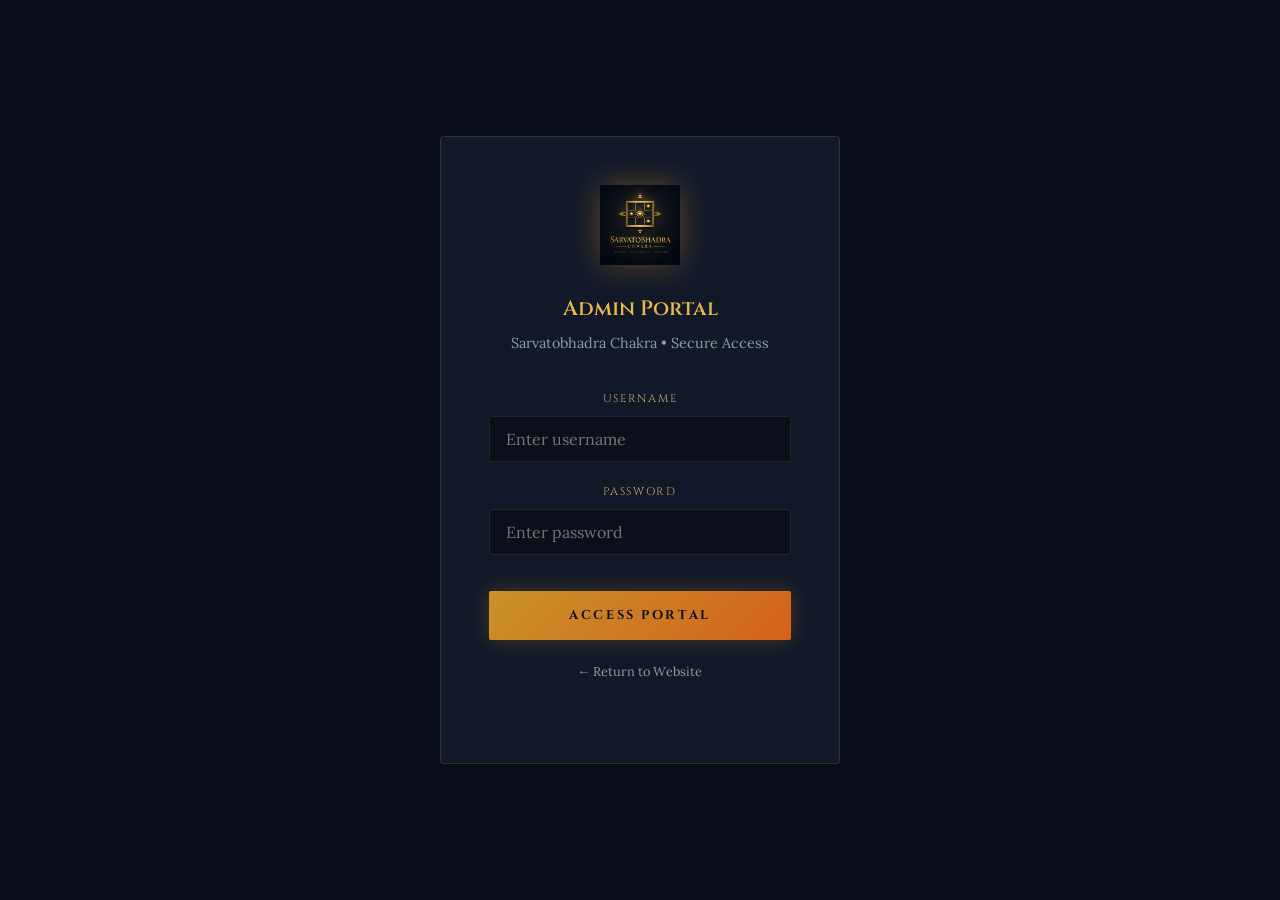
==== admin.html @ f5fa14a6 "Remove admin from nav, separate admin.html, Guruji photo ready" ====
<!DOCTYPE html>
<html lang="en">
<head>
  <meta charset="UTF-8">
  <meta name="viewport" content="width=device-width, initial-scale=1.0">
  <title>Admin | Sarvatobhadra Chakra</title>
  <meta name="robots" content="noindex, nofollow">
  <link rel="stylesheet" href="css/style.css">
  <link rel="icon" type="image/png" href="images/SBC_Logo.png">
</head>
<body>

<!-- Login Screen -->
<div id="login-screen" class="active">
  <div class="login-box">
    <img src="images/SBC_Logo.png" alt="SBC Logo">
    <h2>Admin Portal</h2>
    <p>Sarvatobhadra Chakra • Secure Access</p>
    <div class="form-group">
      <label>Username</label>
      <input type="text" id="admin-user" placeholder="Enter username" autocomplete="off">
    </div>
    <div class="form-group">
      <label>Password</label>
      <input type="password" id="admin-pass" placeholder="Enter password">
    </div>
    <div class="login-error" id="login-error"></div>
    <button class="form-submit" onclick="doLogin()" style="margin-top:16px">Access Portal</button>
    <p style="margin-top:20px;font-size:0.8rem;color:var(--text-muted)">
      <a href="index.html" style="color:var(--text-muted)">← Return to Website</a>
    </p>
  </div>
</div>

<!-- Admin Portal -->
<div id="admin-portal">
  <div class="admin-header">
    <h1>🔯 SBC Admin Portal</h1>
    <div class="admin-header-right">
      <span style="font-family:var(--font-heading);font-size:0.7rem;color:var(--text-muted);letter-spacing:0.1em">ADMIN</span>
      <button class="admin-logout" onclick="doLogout()">← Exit to Site</button>
    </div>
  </div>
  <div class="admin-layout">
    <aside class="admin-sidebar">
      <div class="admin-nav-item active" data-section="dashboard"><span class="nav-icon">📊</span> Dashboard</div>
      <div class="admin-nav-item" data-section="articles"><span class="nav-icon">📜</span> Articles</div>
      <div class="admin-nav-item" data-section="add-article"><span class="nav-icon">✍️</span> Add Article</div>
      <div class="admin-nav-item" data-section="edit-article" id="nav-edit-article" style="display:none"><span class="nav-icon">✏️</span> Edit Article</div>
      <div class="admin-nav-item" data-section="videos"><span class="nav-icon">🎬</span> Videos</div>
      <div class="admin-nav-item" data-section="add-video"><span class="nav-icon">➕</span> Add Video</div>
      <div class="admin-nav-item" data-section="bookings"><span class="nav-icon">📅</span> Bookings</div>
    </aside>
    <main class="admin-content">

      <!-- Dashboard -->
      <div class="admin-panel active" id="panel-dashboard">
        <h2>Dashboard Overview</h2>
        <div class="admin-stats">
          <div class="stat-card"><span class="stat-number" id="stat-articles">0</span><span class="stat-label">Published Articles</span></div>
          <div class="stat-card"><span class="stat-number" id="stat-videos">0</span><span class="stat-label">Published Videos</span></div>
          <div class="stat-card"><span class="stat-number" id="stat-bookings">0</span><span class="stat-label">Total Bookings</span></div>
          <div class="stat-card"><span class="stat-number" id="stat-pending">0</span><span class="stat-label">Pending Bookings</span></div>
        </div>
        <div class="admin-card">
          <h3 style="font-family:var(--font-heading);font-size:1rem;color:var(--gold-light);margin-bottom:8px">💾 Content saves to database</h3>
          <p style="font-size:0.85rem;color:var(--text-muted);margin:0">Articles and videos you publish here are saved permanently to PostgreSQL and appear live on the website instantly for all visitors worldwide.</p>
        </div>
      </div>

      <!-- Articles -->
      <div class="admin-panel" id="panel-articles">
        <h2>Manage Articles</h2>
        <div class="admin-card" style="overflow-x:auto">
          <table class="admin-table">
            <thead><tr><th>Title</th><th>Category</th><th>Published</th><th>Updated</th><th>Status</th><th>Actions</th></tr></thead>
            <tbody id="articles-tbody"></tbody>
          </table>
        </div>
      </div>

      <!-- Add Article -->
      <div class="admin-panel" id="panel-add-article">
        <h2>Add New Article</h2>
        <div class="admin-card">
          <div class="admin-form-row" style="margin-bottom:20px">
            <div class="form-group" style="margin:0">
              <label>Article Title *</label>
              <input type="text" id="new-article-title" placeholder="e.g. Understanding Vedha in SBC">
            </div>
            <div class="form-group" style="margin:0">
              <label>Category *</label>
              <select id="new-article-category">
                <option value="Learn SBC">🔯 Learn SBC — Foundations, Techniques & Advanced</option>
                <option value="Life Applications">🌿 Life Applications — Marriage, Career, Health, Business</option>
                <option value="Case Studies">👑 Case Studies — Celebrities & Real Life</option>
              </select>
            </div>
          </div>
          <div class="admin-form-row" style="margin-bottom:20px">
            <div class="form-group" style="margin:0">
              <label>Icon</label>
              <select id="new-article-icon">
                <option value="🔯">🔯 General SBC</option>
                <option value="⚡">⚡ Techniques / Vedha</option>
                <option value="🌿">🌿 Life Applications</option>
                <option value="👑">👑 Case Studies</option>
                <option value="⭐">⭐ Nakshatras</option>
                <option value="🌙">🌙 Tithis / Moon</option>
              </select>
            </div>
            <div class="form-group" style="margin:0">
              <label>Tags (comma separated)</label>
              <input type="text" id="new-article-tags" placeholder="e.g. Vedha, Moon, Nakshatra, Transit">
            </div>
          </div>
          <div class="form-group">
            <label>Article Content *</label>
            <textarea id="new-article-content" style="min-height:320px" placeholder="## H2 heading&#10;### H3 heading&#10;**Bold text**&#10;*Italic text*&#10;[article:slug|Link text] — internal link&#10;[link:https://example.com|Link text] — external link"></textarea>
          </div>
          <div class="admin-card" style="background:rgba(200,146,42,0.04);border-color:rgba(200,146,42,0.1);margin-bottom:20px">
            <p style="font-size:0.78rem;color:var(--text-muted);margin:0;line-height:1.8">
              <strong style="color:var(--gold-primary)">Category Guide:</strong><br>
              🔯 <strong style="color:var(--text-secondary)">Learn SBC</strong> — Foundations, nakshatras, vedha, muhurta, prashna, techniques, advanced<br>
              🌿 <strong style="color:var(--text-secondary)">Life Applications</strong> — Marriage, career, business, health, travel, timing<br>
              👑 <strong style="color:var(--text-secondary)">Case Studies</strong> — Celebrity charts, historical events, real consultations
            </p>
          </div>
          <button class="btn-primary" onclick="addArticle()"><span>💾 Save as Draft</span></button>
        </div>
      </div>

      <!-- Edit Article -->
      <div class="admin-panel" id="panel-edit-article">
        <h2>Edit Article</h2>
        <div class="admin-card">
          <input type="hidden" id="edit-article-id">
          <div class="admin-form-row" style="margin-bottom:20px">
            <div class="form-group" style="margin:0">
              <label>Article Title *</label>
              <input type="text" id="edit-article-title" placeholder="Article title">
            </div>
            <div class="form-group" style="margin:0">
              <label>Category *</label>
              <select id="edit-article-category">
                <option value="Learn SBC">🔯 Learn SBC</option>
                <option value="Life Applications">🌿 Life Applications</option>
                <option value="Case Studies">👑 Case Studies</option>
              </select>
            </div>
          </div>
          <div class="form-group">
            <label>Tags (comma separated)</label>
            <input type="text" id="edit-article-tags" placeholder="e.g. Vedha, Moon, Nakshatra">
          </div>
          <div class="form-group">
            <label>Article Content *</label>
            <textarea id="edit-article-content" style="min-height:400px"></textarea>
          </div>
          <div style="display:flex;gap:12px;flex-wrap:wrap">
            <button class="btn-primary" onclick="saveEditArticle('draft')"><span>💾 Save as Draft</span></button>
            <button class="btn-primary" onclick="saveEditArticle('published')" style="background:linear-gradient(135deg,#4A9B6F,#2D7A52)"><span>🚀 Save & Publish</span></button>
            <button class="btn-secondary" onclick="switchAdminSection('articles')" style="padding:12px 20px">Cancel</button>
          </div>
        </div>
      </div>

      <!-- Videos -->
      <div class="admin-panel" id="panel-videos">
        <h2>Manage Videos</h2>
        <div class="admin-card" style="overflow-x:auto">
          <table class="admin-table">
            <thead><tr><th>Title</th><th>YouTube ID</th><th>Type</th><th>Duration</th><th>Status</th><th>Actions</th></tr></thead>
            <tbody id="videos-tbody"></tbody>
          </table>
        </div>
      </div>

      <!-- Add Video -->
      <div class="admin-panel" id="panel-add-video">
        <h2>Add YouTube Video</h2>
        <div class="admin-card">
          <div class="admin-form-row" style="margin-bottom:20px">
            <div class="form-group" style="margin:0">
              <label>Video Title *</label>
              <input type="text" id="new-video-title" placeholder="Enter video title">
            </div>
            <div class="form-group" style="margin:0">
              <label>YouTube Video ID or URL *</label>
              <input type="text" id="new-video-id" placeholder="Paste full URL or video ID">
            </div>
          </div>
          <div class="admin-form-row" style="margin-bottom:20px">
            <div class="form-group" style="margin:0">
              <label>Duration</label>
              <input type="text" id="new-video-duration" placeholder="e.g. 32:15 or 0:45 for Shorts">
            </div>
            <div class="form-group" style="margin:0">
              <label>Video Type *</label>
              <select id="new-video-type">
                <option value="regular">📹 Regular Video (horizontal)</option>
                <option value="short">📱 YouTube Short (vertical)</option>
              </select>
            </div>
          </div>
          <p style="font-size:0.82rem;color:var(--text-muted);margin-bottom:20px;line-height:1.7">
            💡 Regular: youtube.com/watch?v=<strong style="color:var(--gold-light)">ID</strong><br>
            📱 Shorts: youtube.com/shorts/<strong style="color:var(--gold-light)">ID</strong>
          </p>
          <button class="btn-primary" onclick="addVideo()"><span>🎬 Save Video</span></button>
        </div>
      </div>

      <!-- Bookings -->
      <div class="admin-panel" id="panel-bookings">
        <h2>Consultation Bookings</h2>
        <div class="admin-card" style="overflow-x:auto">
          <table class="admin-table">
            <thead><tr><th>Name</th><th>Service</th><th>Date</th><th>Time</th><th>Location</th><th>Status</th><th>Action</th></tr></thead>
            <tbody id="bookings-tbody"></tbody>
          </table>
        </div>
      </div>

    </main>
  </div>
</div>

<script src="js/data.js"></script>
<script src="js/main.js"></script>
</body>
</html>
---- css/style.css ----
/* ============================================================
   SARVATOBHADRA CHAKRA — Main Stylesheet
   Theme: Indian Luxury • Vedic Gold • Deep Cosmic Blue
   ============================================================ */

@import url('https://fonts.googleapis.com/css2?family=Cinzel+Decorative:wght@400;700;900&family=Cinzel:wght@400;500;600;700&family=EB+Garamond:ital,wght@0,400;0,500;0,600;1,400;1,500&family=Cormorant+Garamond:ital,wght@0,300;0,400;0,500;0,600;1,300;1,400&family=Lora:ital,wght@0,400;0,500;0,600;1,400&family=Inter:wght@300;400;500&display=swap');

/* ── CSS Variables ── */
:root {
  --gold-primary: #C8922A;
  --gold-light: #E8B84B;
  --gold-bright: #F5D078;
  --gold-pale: #FAE9B0;
  --orange-accent: #D4621A;
  --orange-warm: #E8773A;
  --navy-deep: #0A0E1A;
  --navy-mid: #0D1528;
  --navy-light: #152040;
  --navy-card: #111827;
  --navy-border: #1E2D4A;
  --text-primary: #EDE8E0;
  --text-secondary: #C4A870;
  --text-muted: #8A9AB8;
  --white: #FFFFFF;
  --transition: all 0.35s cubic-bezier(0.4, 0, 0.2, 1);
  --shadow-gold: 0 0 30px rgba(200, 146, 42, 0.25);
  --shadow-card: 0 8px 40px rgba(0,0,0,0.5);
  --font-display: 'Cinzel Decorative', serif;
  --font-heading: 'Cinzel', serif;
  --font-body: 'Lora', Georgia, serif;
  --font-elegant: 'Cormorant Garamond', serif;
}

/* ── Reset & Base ── */
*, *::before, *::after { box-sizing: border-box; margin: 0; padding: 0; }

html { scroll-behavior: smooth; font-size: 16px; }

body {
  font-family: 'Lora', Georgia, serif;
  background: var(--navy-deep);
  color: #EDE8E0;
  line-height: 1.8;
  overflow-x: hidden;
}

p { font-size: 1.05rem; color: #D8D2C8; margin-bottom: 1rem; line-height: 1.85; font-family: 'Lora', Georgia, serif; }

/* ── Reset & Base ── */
*, *::before, *::after { box-sizing: border-box; margin: 0; padding: 0; }

html { scroll-behavior: smooth; font-size: 16px; }

body {
  font-family: var(--font-body);
  background: var(--navy-deep);
  color: var(--text-primary);
  line-height: 1.7;
  overflow-x: hidden;
}

/* ── Noise Texture Overlay ── */
body::before {
  content: '';
  position: fixed;
  inset: 0;
  background-image: url("data:image/svg+xml,%3Csvg viewBox='0 0 256 256' xmlns='http://www.w3.org/2000/svg'%3E%3Cfilter id='noise'%3E%3CfeTurbulence type='fractalNoise' baseFrequency='0.9' numOctaves='4' stitchTiles='stitch'/%3E%3C/filter%3E%3Crect width='100%25' height='100%25' filter='url(%23noise)' opacity='0.03'/%3E%3C/svg%3E");
  pointer-events: none;
  z-index: 0;
  opacity: 0.4;
}

/* ── Decorative Patterns ── */
.mandala-bg {
  position: absolute;
  border-radius: 50%;
  border: 1px solid rgba(200, 146, 42, 0.08);
  pointer-events: none;
}

/* ── Typography ── */
h1, h2, h3, h4, h5 { font-family: var(--font-heading); font-weight: 600; line-height: 1.2; }
.display-font { font-family: var(--font-display); }

a { color: var(--gold-light); text-decoration: none; transition: var(--transition); }
a:hover { color: var(--gold-bright); }

p { font-size: 1.05rem; color: #D8D2C8; margin-bottom: 1rem; line-height: 1.85; font-family: 'Lora', Georgia, serif; }

/* ── Utility Classes ── */
.container { max-width: 1200px; margin: 0 auto; padding: 0 24px; }
.section-pad { padding: 100px 0; }
.text-gold { color: var(--gold-light); }
.text-center { text-align: center; }
.hidden { display: none !important; }
.flex { display: flex; }
.grid { display: grid; }

/* ── Section Headers ── */
.section-header {
  text-align: center;
  margin-bottom: 60px;
}
.section-header .eyebrow {
  font-family: var(--font-heading);
  font-size: 0.75rem;
  letter-spacing: 0.3em;
  color: var(--orange-accent);
  text-transform: uppercase;
  margin-bottom: 12px;
}
.section-header h2 {
  font-size: clamp(2rem, 4vw, 3rem);
  color: var(--gold-light);
  margin-bottom: 16px;
}
.section-header p {
  font-family: var(--font-elegant);
  font-size: 1.2rem;
  color: var(--text-secondary);
  max-width: 600px;
  margin: 0 auto;
  font-style: italic;
}
.divider {
  display: flex;
  align-items: center;
  justify-content: center;
  gap: 16px;
  margin: 20px 0;
}
.divider::before, .divider::after {
  content: '';
  flex: 1;
  max-width: 120px;
  height: 1px;
  background: linear-gradient(90deg, transparent, var(--gold-primary));
}
.divider::after { background: linear-gradient(90deg, var(--gold-primary), transparent); }
.divider-gem {
  width: 8px; height: 8px;
  background: var(--gold-primary);
  transform: rotate(45deg);
  box-shadow: 0 0 10px var(--gold-primary);
}

/* ════════════════════════════════════════
   NAVIGATION
   ════════════════════════════════════════ */
#navbar {
  position: fixed;
  top: 0; left: 0; right: 0;
  z-index: 1000;
  padding: 0 24px;
  transition: var(--transition);
  background: transparent;
}
#navbar.scrolled {
  background: rgba(10, 14, 26, 0.95);
  backdrop-filter: blur(20px);
  border-bottom: 1px solid rgba(200, 146, 42, 0.2);
  box-shadow: 0 4px 30px rgba(0,0,0,0.4);
}
.nav-inner {
  max-width: 1300px;
  margin: 0 auto;
  display: flex;
  align-items: center;
  justify-content: space-between;
  height: 80px;
}
.nav-logo {
  display: flex;
  align-items: center;
  gap: 12px;
  cursor: pointer;
}
.nav-logo img {
  height: 52px;
  width: auto;
  filter: drop-shadow(0 0 8px rgba(200, 146, 42, 0.4));
}
.nav-logo-text {
  display: flex;
  flex-direction: column;
  line-height: 1.1;
}
.nav-logo-text .name {
  font-family: var(--font-heading);
  font-size: 1rem;
  font-weight: 700;
  color: var(--gold-light);
  letter-spacing: 0.05em;
}
.nav-logo-text .sub {
  font-family: var(--font-heading);
  font-size: 0.6rem;
  letter-spacing: 0.2em;
  color: var(--text-secondary);
  text-transform: uppercase;
}
.nav-links {
  display: flex;
  align-items: center;
  gap: 8px;
  list-style: none;
}
.nav-links a {
  font-family: var(--font-heading);
  font-size: 0.75rem;
  letter-spacing: 0.12em;
  text-transform: uppercase;
  color: var(--text-secondary);
  padding: 8px 14px;
  border-radius: 2px;
  transition: var(--transition);
  position: relative;
}
.nav-links a::after {
  content: '';
  position: absolute;
  bottom: 4px; left: 14px; right: 14px;
  height: 1px;
  background: var(--gold-primary);
  transform: scaleX(0);
  transition: var(--transition);
}
.nav-links a:hover { color: var(--gold-light); }
.nav-links a:hover::after { transform: scaleX(1); }
.nav-cta {
  background: linear-gradient(135deg, var(--gold-primary), var(--orange-accent));
  color: var(--navy-deep) !important;
  font-weight: 700 !important;
  padding: 10px 22px !important;
  border-radius: 2px;
  box-shadow: 0 0 20px rgba(200, 146, 42, 0.3);
}
.nav-cta:hover { box-shadow: 0 0 30px rgba(200, 146, 42, 0.5) !important; transform: translateY(-1px); }
.nav-cta::after { display: none !important; }

/* Hamburger */
.hamburger {
  display: none;
  flex-direction: column;
  gap: 5px;
  cursor: pointer;
  padding: 8px;
}
.hamburger span {
  display: block;
  width: 26px; height: 2px;
  background: var(--gold-light);
  transition: var(--transition);
}
.hamburger.active span:nth-child(1) { transform: translateY(7px) rotate(45deg); }
.hamburger.active span:nth-child(2) { opacity: 0; }
.hamburger.active span:nth-child(3) { transform: translateY(-7px) rotate(-45deg); }

/* Mobile Nav */
.mobile-nav {
  display: none;
  position: fixed;
  top: 80px; left: 0; right: 0;
  background: rgba(10, 14, 26, 0.98);
  backdrop-filter: blur(20px);
  border-bottom: 1px solid rgba(200, 146, 42, 0.2);
  padding: 24px;
  z-index: 999;
  flex-direction: column;
  gap: 4px;
}
.mobile-nav.open { display: flex; }
.mobile-nav a {
  font-family: var(--font-heading);
  font-size: 0.85rem;
  letter-spacing: 0.15em;
  text-transform: uppercase;
  color: var(--text-secondary);
  padding: 14px 0;
  border-bottom: 1px solid rgba(200, 146, 42, 0.1);
  transition: var(--transition);
}
.mobile-nav a:hover { color: var(--gold-light); padding-left: 8px; }

/* ════════════════════════════════════════
   HERO SECTION
   ════════════════════════════════════════ */
#hero {
  min-height: 100vh;
  position: relative;
  display: flex;
  align-items: center;
  justify-content: center;
  overflow: hidden;
}
.hero-bg {
  position: absolute;
  inset: 0;
  background:
    radial-gradient(ellipse 80% 60% at 50% 30%, rgba(200, 146, 42, 0.08) 0%, transparent 60%),
    radial-gradient(ellipse 60% 80% at 80% 80%, rgba(212, 98, 26, 0.06) 0%, transparent 50%),
    linear-gradient(180deg, var(--navy-deep) 0%, #080C18 100%);
}
.hero-mandala {
  position: absolute;
  top: 50%; left: 50%;
  transform: translate(-50%, -50%);
  width: 700px; height: 700px;
  opacity: 0.04;
  animation: slowSpin 120s linear infinite;
}
@keyframes slowSpin { to { transform: translate(-50%, -50%) rotate(360deg); } }

.hero-content {
  position: relative;
  z-index: 2;
  text-align: center;
  padding: 120px 24px 80px;
  max-width: 900px;
}
.hero-eyebrow {
  font-family: var(--font-heading);
  font-size: 0.7rem;
  letter-spacing: 0.4em;
  color: var(--orange-accent);
  text-transform: uppercase;
  margin-bottom: 24px;
  animation: fadeUp 1s ease 0.2s both;
}
.hero-logo-img {
  width: 160px;
  height: auto;
  margin: 0 auto 32px;
  display: block;
  filter: drop-shadow(0 0 20px rgba(200, 146, 42, 0.5));
  animation: fadeUp 1s ease 0.3s both, glow 4s ease-in-out infinite;
}
@keyframes glow {
  0%, 100% { filter: drop-shadow(0 0 20px rgba(200, 146, 42, 0.5)); }
  50% { filter: drop-shadow(0 0 40px rgba(200, 146, 42, 0.8)); }
}
.hero-title {
  font-family: var(--font-display);
  font-size: clamp(2.2rem, 6vw, 4.5rem);
  color: var(--gold-light);
  line-height: 1.1;
  margin-bottom: 8px;
  animation: fadeUp 1s ease 0.4s both;
  text-shadow: 0 0 60px rgba(200, 146, 42, 0.3);
}
.hero-subtitle {
  font-family: var(--font-heading);
  font-size: clamp(0.9rem, 2vw, 1.3rem);
  letter-spacing: 0.3em;
  color: var(--text-secondary);
  text-transform: uppercase;
  margin-bottom: 32px;
  animation: fadeUp 1s ease 0.5s both;
}
.hero-desc {
  font-family: var(--font-elegant);
  font-size: clamp(1.1rem, 2.5vw, 1.4rem);
  color: var(--text-primary);
  max-width: 680px;
  margin: 0 auto 48px;
  font-style: italic;
  opacity: 0.85;
  line-height: 1.8;
  animation: fadeUp 1s ease 0.6s both;
}
.hero-buttons {
  display: flex;
  gap: 16px;
  justify-content: center;
  flex-wrap: wrap;
  animation: fadeUp 1s ease 0.7s both;
}
.btn-primary {
  background: linear-gradient(135deg, var(--gold-primary) 0%, var(--orange-accent) 100%);
  color: var(--navy-deep);
  font-family: var(--font-heading);
  font-size: 0.78rem;
  font-weight: 700;
  letter-spacing: 0.2em;
  text-transform: uppercase;
  padding: 16px 36px;
  border: none;
  border-radius: 2px;
  cursor: pointer;
  transition: var(--transition);
  box-shadow: 0 0 30px rgba(200, 146, 42, 0.35);
  position: relative;
  overflow: hidden;
}
.btn-primary::before {
  content: '';
  position: absolute;
  inset: 0;
  background: linear-gradient(135deg, var(--gold-bright), var(--gold-light));
  opacity: 0;
  transition: var(--transition);
}
.btn-primary:hover { transform: translateY(-2px); box-shadow: 0 8px 40px rgba(200, 146, 42, 0.5); }
.btn-primary:hover::before { opacity: 1; }
.btn-primary span { position: relative; z-index: 1; }
.btn-secondary {
  background: transparent;
  color: var(--gold-light);
  font-family: var(--font-heading);
  font-size: 0.78rem;
  font-weight: 600;
  letter-spacing: 0.2em;
  text-transform: uppercase;
  padding: 15px 36px;
  border: 1px solid rgba(200, 146, 42, 0.5);
  border-radius: 2px;
  cursor: pointer;
  transition: var(--transition);
}
.btn-secondary:hover {
  background: rgba(200, 146, 42, 0.1);
  border-color: var(--gold-light);
  box-shadow: 0 0 20px rgba(200, 146, 42, 0.2);
  transform: translateY(-2px);
  color: var(--gold-bright);
}
.hero-scroll {
  position: absolute;
  bottom: 40px;
  left: 50%;
  transform: translateX(-50%);
  display: flex;
  flex-direction: column;
  align-items: center;
  gap: 8px;
  animation: fadeUp 1s ease 1s both;
}
.hero-scroll span {
  font-family: var(--font-heading);
  font-size: 0.6rem;
  letter-spacing: 0.3em;
  color: var(--text-muted);
  text-transform: uppercase;
}
.scroll-line {
  width: 1px;
  height: 50px;
  background: linear-gradient(to bottom, var(--gold-primary), transparent);
  animation: scrollPulse 2s ease infinite;
}
@keyframes scrollPulse {
  0% { transform: scaleY(0); transform-origin: top; }
  50% { transform: scaleY(1); transform-origin: top; }
  51% { transform: scaleY(1); transform-origin: bottom; }
  100% { transform: scaleY(0); transform-origin: bottom; }
}

/* ════════════════════════════════════════
   FEATURES STRIP
   ════════════════════════════════════════ */
.features-strip {
  background: linear-gradient(135deg, var(--navy-mid), var(--navy-light));
  border-top: 1px solid rgba(200, 146, 42, 0.2);
  border-bottom: 1px solid rgba(200, 146, 42, 0.2);
  padding: 40px 0;
}
.features-grid {
  display: grid;
  grid-template-columns: repeat(3, 1fr);
  gap: 1px;
}
.feature-item {
  display: flex;
  align-items: center;
  gap: 16px;
  padding: 20px 32px;
  border-right: 1px solid rgba(200, 146, 42, 0.1);
}
.feature-item:last-child { border-right: none; }
.feature-icon {
  font-size: 2rem;
  flex-shrink: 0;
}
.feature-item h4 {
  font-family: var(--font-heading);
  font-size: 0.85rem;
  color: var(--gold-light);
  letter-spacing: 0.05em;
  margin-bottom: 4px;
}
.feature-item p {
  font-size: 0.9rem;
  color: var(--text-muted);
  margin: 0;
}

/* ════════════════════════════════════════
   ABOUT SBC SECTION
   ════════════════════════════════════════ */
#about-sbc {
  background: var(--navy-deep);
  position: relative;
  overflow: hidden;
}
#about-sbc::before {
  content: '';
  position: absolute;
  top: -100px; right: -100px;
  width: 500px; height: 500px;
  background: radial-gradient(circle, rgba(200, 146, 42, 0.05), transparent 70%);
  pointer-events: none;
}
.about-grid {
  display: grid;
  grid-template-columns: 1fr 1fr;
  gap: 80px;
  align-items: center;
}
.about-visual {
  position: relative;
  display: flex;
  align-items: center;
  justify-content: center;
}
.chakra-diagram {
  width: 360px;
  height: 360px;
  position: relative;
}
.chakra-ring {
  position: absolute;
  border-radius: 50%;
  border: 1px solid rgba(200, 146, 42, 0.15);
}
.chakra-ring-1 { inset: 0; }
.chakra-ring-2 { inset: 30px; border-color: rgba(200, 146, 42, 0.25); }
.chakra-ring-3 { inset: 60px; border-color: rgba(200, 146, 42, 0.35); }
.chakra-center {
  position: absolute;
  top: 50%; left: 50%;
  transform: translate(-50%, -50%);
  width: 120px; height: 120px;
  border-radius: 50%;
  background: radial-gradient(circle, rgba(200, 146, 42, 0.15), transparent);
  border: 1px solid rgba(200, 146, 42, 0.4);
  display: flex;
  align-items: center;
  justify-content: center;
  font-size: 3rem;
}
.about-text h2 {
  font-size: clamp(1.8rem, 3.5vw, 2.5rem);
  color: var(--gold-light);
  margin-bottom: 8px;
}
.about-text .intro {
  font-family: var(--font-elegant);
  font-size: 1.25rem;
  color: var(--text-secondary);
  font-style: italic;
  margin-bottom: 24px;
  line-height: 1.7;
}
.about-text p {
  color: var(--text-primary);
  margin-bottom: 16px;
  font-size: 1.05rem;
  opacity: 0.9;
}
.about-pillars {
  display: grid;
  grid-template-columns: 1fr 1fr;
  gap: 16px;
  margin-top: 32px;
}
.pillar {
  background: rgba(200, 146, 42, 0.05);
  border: 1px solid rgba(200, 146, 42, 0.15);
  border-radius: 4px;
  padding: 20px;
  transition: var(--transition);
}
.pillar:hover {
  background: rgba(200, 146, 42, 0.1);
  border-color: rgba(200, 146, 42, 0.3);
  transform: translateY(-2px);
}
.pillar h4 {
  font-family: var(--font-heading);
  font-size: 0.8rem;
  color: var(--gold-light);
  letter-spacing: 0.1em;
  text-transform: uppercase;
  margin-bottom: 8px;
}
.pillar p { font-size: 0.9rem; color: var(--text-muted); margin: 0; }

/* ════════════════════════════════════════
   GURUJI SECTION
   ════════════════════════════════════════ */
#guruji {
  background: linear-gradient(180deg, var(--navy-mid) 0%, var(--navy-deep) 100%);
  position: relative;
}
.guruji-inner {
  display: grid;
  grid-template-columns: 1fr 1.5fr;
  gap: 80px;
  align-items: start;
}
.guruji-portrait {
  position: relative;
}
.portrait-frame {
  position: relative;
  border: 2px solid rgba(200, 146, 42, 0.3);
  padding: 12px;
  background: rgba(200, 146, 42, 0.03);
}
.portrait-frame::before, .portrait-frame::after {
  content: '';
  position: absolute;
  width: 30px; height: 30px;
  border-color: var(--gold-primary);
  border-style: solid;
}
.portrait-frame::before { top: -4px; left: -4px; border-width: 2px 0 0 2px; }
.portrait-frame::after { bottom: -4px; right: -4px; border-width: 0 2px 2px 0; }
.portrait-placeholder {
  width: 100%;
  aspect-ratio: 3/4;
  background: linear-gradient(135deg, rgba(200, 146, 42, 0.08), rgba(10, 14, 26, 0.9));
  display: flex;
  flex-direction: column;
  align-items: center;
  justify-content: center;
  gap: 16px;
  font-size: 5rem;
}
.portrait-placeholder span {
  font-family: var(--font-heading);
  font-size: 0.8rem;
  color: var(--text-muted);
  letter-spacing: 0.2em;
  text-transform: uppercase;
}
.guruji-credentials {
  display: flex;
  flex-direction: column;
  gap: 12px;
  margin-top: 24px;
}
.credential-badge {
  display: flex;
  align-items: center;
  gap: 12px;
  background: rgba(200, 146, 42, 0.06);
  border: 1px solid rgba(200, 146, 42, 0.12);
  padding: 12px 16px;
  border-radius: 2px;
}
.credential-badge .badge-icon { font-size: 1.3rem; }
.credential-badge span {
  font-family: var(--font-heading);
  font-size: 0.78rem;
  color: var(--text-secondary);
  letter-spacing: 0.05em;
}
.guruji-bio h2 {
  font-size: clamp(1.8rem, 3vw, 2.5rem);
  color: var(--gold-light);
  margin-bottom: 8px;
}
.guruji-bio .title-tag {
  font-family: var(--font-heading);
  font-size: 0.75rem;
  letter-spacing: 0.25em;
  color: var(--orange-accent);
  text-transform: uppercase;
  margin-bottom: 24px;
  display: block;
}
.guruji-bio p {
  color: var(--text-primary);
  opacity: 0.9;
  margin-bottom: 16px;
}
.guruji-bio .quote {
  font-family: var(--font-elegant);
  font-size: 1.3rem;
  font-style: italic;
  color: var(--gold-light);
  padding: 20px 24px;
  border-left: 3px solid var(--gold-primary);
  background: rgba(200, 146, 42, 0.06);
  margin: 24px 0;
  line-height: 1.7;
}
.expertise-tags {
  display: flex;
  flex-wrap: wrap;
  gap: 8px;
  margin-top: 24px;
}
.tag {
  font-family: var(--font-heading);
  font-size: 0.68rem;
  letter-spacing: 0.12em;
  text-transform: uppercase;
  color: var(--gold-primary);
  border: 1px solid rgba(200, 146, 42, 0.3);
  padding: 6px 14px;
  border-radius: 1px;
  background: rgba(200, 146, 42, 0.05);
}

/* ════════════════════════════════════════
   ARTICLES SECTION
   ════════════════════════════════════════ */
#articles {
  background: var(--navy-deep);
}
.articles-grid {
  display: grid;
  grid-template-columns: repeat(3, 1fr);
  gap: 28px;
}
.article-card {
  background: var(--navy-card);
  border: 1px solid rgba(200, 146, 42, 0.12);
  border-radius: 4px;
  overflow: hidden;
  transition: var(--transition);
  cursor: pointer;
}
.article-card:hover {
  border-color: rgba(200, 146, 42, 0.35);
  transform: translateY(-4px);
  box-shadow: 0 20px 60px rgba(0,0,0,0.4);
}
.article-thumb {
  height: 180px;
  background: linear-gradient(135deg, rgba(200, 146, 42, 0.1), rgba(10, 14, 26, 0.9));
  display: flex;
  align-items: center;
  justify-content: center;
  font-size: 3rem;
  position: relative;
  overflow: hidden;
}
.article-thumb::after {
  content: '';
  position: absolute;
  inset: 0;
  background: linear-gradient(to bottom, transparent 50%, var(--navy-card));
}
.article-category {
  font-family: var(--font-heading);
  font-size: 0.65rem;
  letter-spacing: 0.2em;
  color: var(--orange-accent);
  text-transform: uppercase;
  padding: 20px 20px 8px;
}
.article-card h3 {
  font-size: 1.1rem;
  color: var(--gold-light);
  padding: 0 20px 12px;
  line-height: 1.4;
}
.article-card p {
  font-size: 0.9rem;
  color: var(--text-muted);
  padding: 0 20px 16px;
  margin: 0;
  line-height: 1.6;
}
.article-meta {
  display: flex;
  align-items: center;
  justify-content: space-between;
  padding: 16px 20px;
  border-top: 1px solid rgba(200, 146, 42, 0.08);
}
.article-meta span {
  font-family: var(--font-heading);
  font-size: 0.7rem;
  color: var(--text-muted);
  letter-spacing: 0.05em;
}
.read-more {
  font-family: var(--font-heading);
  font-size: 0.7rem;
  letter-spacing: 0.15em;
  color: var(--gold-primary);
  text-transform: uppercase;
}
.articles-cta { text-align: center; margin-top: 48px; }

/* Article Modal */
.modal-overlay {
  position: fixed;
  inset: 0;
  background: rgba(0,0,0,0.85);
  backdrop-filter: blur(8px);
  z-index: 2000;
  display: flex;
  align-items: center;
  justify-content: center;
  padding: 24px;
  opacity: 0;
  pointer-events: none;
  transition: var(--transition);
}
.modal-overlay.open {
  opacity: 1;
  pointer-events: all;
}
.modal-box {
  background: var(--navy-mid);
  border: 1px solid rgba(200, 146, 42, 0.2);
  border-radius: 4px;
  max-width: 800px;
  width: 100%;
  max-height: 85vh;
  overflow-y: auto;
  padding: 48px;
  position: relative;
  transform: translateY(20px);
  transition: var(--transition);
}
.modal-overlay.open .modal-box { transform: translateY(0); }
.modal-close {
  position: absolute;
  top: 20px; right: 20px;
  background: rgba(200, 146, 42, 0.1);
  border: 1px solid rgba(200, 146, 42, 0.2);
  color: var(--gold-light);
  width: 36px; height: 36px;
  display: flex;
  align-items: center;
  justify-content: center;
  cursor: pointer;
  border-radius: 2px;
  font-size: 1.2rem;
  transition: var(--transition);
}
.modal-close:hover { background: rgba(200, 146, 42, 0.2); }
.modal-box h2 { font-size: 1.8rem; color: var(--gold-light); margin-bottom: 8px; }
.modal-box .modal-meta {
  font-family: var(--font-heading);
  font-size: 0.7rem;
  color: var(--text-muted);
  letter-spacing: 0.1em;
  margin-bottom: 24px;
}
.modal-box p { color: var(--text-primary); opacity: 0.9; margin-bottom: 16px; }

/* ════════════════════════════════════════
   VIDEOS SECTION
   ════════════════════════════════════════ */
#videos {
  background: linear-gradient(180deg, var(--navy-mid) 0%, var(--navy-deep) 100%);
}
.videos-grid {
  display: grid;
  grid-template-columns: repeat(3, 1fr);
  gap: 24px;
}
.video-card {
  background: var(--navy-card);
  border: 1px solid rgba(200, 146, 42, 0.12);
  border-radius: 4px;
  overflow: hidden;
  cursor: pointer;
  transition: var(--transition);
}
.video-card:hover {
  border-color: rgba(200, 146, 42, 0.35);
  transform: translateY(-4px);
  box-shadow: 0 20px 60px rgba(0,0,0,0.4);
}
.video-thumb {
  position: relative;
  aspect-ratio: 16/9;
  background: #000;
  overflow: hidden;
}
.video-thumb img {
  width: 100%; height: 100%;
  object-fit: cover;
  opacity: 0.8;
  transition: var(--transition);
}
.video-card:hover .video-thumb img { opacity: 1; transform: scale(1.05); }
.play-overlay {
  position: absolute;
  inset: 0;
  display: flex;
  align-items: center;
  justify-content: center;
  background: rgba(0,0,0,0.3);
  transition: var(--transition);
}
.video-card:hover .play-overlay { background: rgba(0,0,0,0.15); }
.play-btn-circle {
  width: 56px; height: 56px;
  border-radius: 50%;
  background: rgba(200, 146, 42, 0.9);
  display: flex;
  align-items: center;
  justify-content: center;
  font-size: 1.2rem;
  color: var(--navy-deep);
  transition: var(--transition);
  box-shadow: 0 0 20px rgba(200, 146, 42, 0.4);
}
.video-card:hover .play-btn-circle {
  background: var(--gold-bright);
  transform: scale(1.1);
  box-shadow: 0 0 30px rgba(200, 146, 42, 0.6);
}
.video-info { padding: 16px 20px; }
.video-info h4 {
  font-size: 0.95rem;
  color: var(--text-primary);
  margin-bottom: 6px;
  line-height: 1.4;
}
.video-info span {
  font-family: var(--font-heading);
  font-size: 0.7rem;
  color: var(--text-muted);
  letter-spacing: 0.05em;
}
.video-modal-embed {
  position: fixed;
  inset: 0;
  background: rgba(0,0,0,0.95);
  z-index: 3000;
  display: none;
  align-items: center;
  justify-content: center;
  padding: 20px;
}
.video-modal-embed.open { display: flex; }
.video-embed-inner {
  position: relative;
  width: 100%;
  max-width: 900px;
}
.video-embed-inner iframe {
  width: 100%;
  aspect-ratio: 16/9;
  border: none;
}
.video-embed-close {
  position: absolute;
  top: -44px; right: 0;
  background: rgba(200, 146, 42, 0.2);
  border: 1px solid rgba(200, 146, 42, 0.3);
  color: var(--gold-light);
  padding: 8px 16px;
  cursor: pointer;
  font-family: var(--font-heading);
  font-size: 0.75rem;
  letter-spacing: 0.1em;
  text-transform: uppercase;
}

/* ════════════════════════════════════════
   CONSULTATION / BOOKING
   ════════════════════════════════════════ */
#consultation {
  background: var(--navy-deep);
  position: relative;
  overflow: hidden;
}
#consultation::before {
  content: '';
  position: absolute;
  inset: 0;
  background:
    radial-gradient(ellipse 60% 60% at 50% 50%, rgba(200, 146, 42, 0.04), transparent);
  pointer-events: none;
}
.consultation-inner {
  display: grid;
  grid-template-columns: 1fr 1.2fr;
  gap: 80px;
  align-items: start;
}
.consult-info h2 {
  font-size: clamp(1.8rem, 3vw, 2.5rem);
  color: var(--gold-light);
  margin-bottom: 16px;
}
.consult-info .intro {
  font-family: var(--font-elegant);
  font-size: 1.15rem;
  font-style: italic;
  color: var(--text-secondary);
  margin-bottom: 32px;
}
.service-list {
  display: flex;
  flex-direction: column;
  gap: 16px;
}
.service-item {
  display: flex;
  align-items: flex-start;
  gap: 16px;
  padding: 20px;
  background: rgba(200, 146, 42, 0.04);
  border: 1px solid rgba(200, 146, 42, 0.1);
  border-radius: 2px;
  transition: var(--transition);
}
.service-item:hover {
  background: rgba(200, 146, 42, 0.08);
  border-color: rgba(200, 146, 42, 0.25);
}
.service-icon { font-size: 1.8rem; flex-shrink: 0; }
.service-item h4 {
  font-family: var(--font-heading);
  font-size: 0.9rem;
  color: var(--gold-light);
  margin-bottom: 4px;
  letter-spacing: 0.05em;
}
.service-item p { font-size: 0.88rem; color: var(--text-muted); margin: 0; }
.booking-form {
  background: var(--navy-card);
  border: 1px solid rgba(200, 146, 42, 0.15);
  border-radius: 4px;
  padding: 40px;
}
.booking-form h3 {
  font-family: var(--font-heading);
  font-size: 1.3rem;
  color: var(--gold-light);
  margin-bottom: 8px;
  letter-spacing: 0.05em;
}
.booking-form .form-subtitle {
  font-family: var(--font-elegant);
  font-style: italic;
  color: var(--text-muted);
  font-size: 0.95rem;
  margin-bottom: 28px;
}
.form-group {
  margin-bottom: 20px;
}
.form-group label {
  display: block;
  font-family: var(--font-heading);
  font-size: 0.7rem;
  letter-spacing: 0.15em;
  color: var(--text-secondary);
  text-transform: uppercase;
  margin-bottom: 8px;
}
.form-group input,
.form-group select,
.form-group textarea {
  width: 100%;
  background: rgba(10, 14, 26, 0.8);
  border: 1px solid rgba(200, 146, 42, 0.15);
  border-radius: 2px;
  padding: 12px 16px;
  color: var(--text-primary);
  font-family: var(--font-body);
  font-size: 1rem;
  transition: var(--transition);
  outline: none;
  appearance: none;
}
.form-group input:focus,
.form-group select:focus,
.form-group textarea:focus {
  border-color: rgba(200, 146, 42, 0.4);
  background: rgba(10, 14, 26, 0.95);
  box-shadow: 0 0 0 3px rgba(200, 146, 42, 0.08);
}
.form-group textarea { min-height: 100px; resize: vertical; }
.form-group select option { background: var(--navy-deep); }
.form-row { display: grid; grid-template-columns: 1fr 1fr; gap: 16px; }
.form-submit {
  width: 100%;
  background: linear-gradient(135deg, var(--gold-primary), var(--orange-accent));
  color: var(--navy-deep);
  font-family: var(--font-heading);
  font-size: 0.8rem;
  font-weight: 700;
  letter-spacing: 0.2em;
  text-transform: uppercase;
  padding: 16px;
  border: none;
  border-radius: 2px;
  cursor: pointer;
  transition: var(--transition);
  margin-top: 8px;
  box-shadow: 0 0 20px rgba(200, 146, 42, 0.3);
}
.form-submit:hover {
  box-shadow: 0 0 30px rgba(200, 146, 42, 0.5);
  transform: translateY(-1px);
}
.form-success {
  text-align: center;
  padding: 40px;
  display: none;
}
.form-success .success-icon { font-size: 3rem; margin-bottom: 16px; }
.form-success h4 { color: var(--gold-light); margin-bottom: 8px; }
.form-success p { color: var(--text-muted); font-size: 0.95rem; }

/* ════════════════════════════════════════
   FOOTER
   ════════════════════════════════════════ */
footer {
  background: var(--navy-mid);
  border-top: 1px solid rgba(200, 146, 42, 0.15);
  padding: 60px 0 30px;
}
.footer-inner {
  display: grid;
  grid-template-columns: 1.5fr 1fr 1fr 1fr;
  gap: 48px;
  margin-bottom: 48px;
}
.footer-brand .brand-logo {
  display: flex;
  align-items: center;
  gap: 12px;
  margin-bottom: 16px;
}
.footer-brand .brand-logo img { height: 48px; }
.footer-brand p {
  font-size: 0.9rem;
  color: var(--text-muted);
  margin: 0;
  line-height: 1.7;
}
.footer-col h4 {
  font-family: var(--font-heading);
  font-size: 0.72rem;
  letter-spacing: 0.2em;
  text-transform: uppercase;
  color: var(--gold-primary);
  margin-bottom: 16px;
}
.footer-col ul { list-style: none; display: flex; flex-direction: column; gap: 10px; }
.footer-col ul a {
  font-size: 0.9rem;
  color: var(--text-muted);
  transition: var(--transition);
}
.footer-col ul a:hover { color: var(--gold-light); padding-left: 4px; }
.footer-bottom {
  display: flex;
  align-items: center;
  justify-content: space-between;
  padding-top: 28px;
  border-top: 1px solid rgba(200, 146, 42, 0.1);
}
.footer-bottom p {
  font-family: var(--font-heading);
  font-size: 0.7rem;
  color: var(--text-muted);
  margin: 0;
  letter-spacing: 0.05em;
}
.footer-mantra {
  font-family: var(--font-elegant);
  font-style: italic;
  font-size: 0.9rem;
  color: var(--text-secondary);
}

/* ════════════════════════════════════════
   ADMIN PORTAL
   ════════════════════════════════════════ */
#admin-portal {
  display: none;
  min-height: 100vh;
  background: var(--navy-deep);
}
#admin-portal.active { display: block; }
.admin-header {
  background: var(--navy-mid);
  border-bottom: 1px solid rgba(200, 146, 42, 0.2);
  padding: 0 32px;
  height: 68px;
  display: flex;
  align-items: center;
  justify-content: space-between;
  position: sticky;
  top: 0;
  z-index: 100;
}
.admin-header h1 {
  font-family: var(--font-heading);
  font-size: 1rem;
  color: var(--gold-light);
  letter-spacing: 0.1em;
}
.admin-header-right { display: flex; gap: 12px; align-items: center; }
.admin-logout {
  font-family: var(--font-heading);
  font-size: 0.7rem;
  letter-spacing: 0.15em;
  text-transform: uppercase;
  color: var(--text-muted);
  background: transparent;
  border: 1px solid rgba(200, 146, 42, 0.2);
  padding: 8px 16px;
  cursor: pointer;
  transition: var(--transition);
  border-radius: 2px;
}
.admin-logout:hover { border-color: rgba(200, 146, 42, 0.4); color: var(--gold-light); }
.admin-layout {
  display: grid;
  grid-template-columns: 220px 1fr;
  min-height: calc(100vh - 68px);
}
.admin-sidebar {
  background: var(--navy-mid);
  border-right: 1px solid rgba(200, 146, 42, 0.1);
  padding: 32px 0;
}
.admin-nav-item {
  display: flex;
  align-items: center;
  gap: 12px;
  padding: 14px 24px;
  font-family: var(--font-heading);
  font-size: 0.75rem;
  letter-spacing: 0.1em;
  text-transform: uppercase;
  color: var(--text-muted);
  cursor: pointer;
  transition: var(--transition);
  border-left: 3px solid transparent;
}
.admin-nav-item:hover { color: var(--gold-light); background: rgba(200, 146, 42, 0.05); }
.admin-nav-item.active { color: var(--gold-light); border-left-color: var(--gold-primary); background: rgba(200, 146, 42, 0.08); }
.admin-nav-item .nav-icon { font-size: 1rem; }
.admin-content { padding: 40px; }
.admin-panel { display: none; }
.admin-panel.active { display: block; }
.admin-panel h2 {
  font-family: var(--font-heading);
  font-size: 1.4rem;
  color: var(--gold-light);
  margin-bottom: 32px;
  letter-spacing: 0.05em;
}
.admin-card {
  background: var(--navy-card);
  border: 1px solid rgba(200, 146, 42, 0.12);
  border-radius: 4px;
  padding: 28px;
  margin-bottom: 24px;
}
.admin-table {
  width: 100%;
  border-collapse: collapse;
}
.admin-table th {
  font-family: var(--font-heading);
  font-size: 0.68rem;
  letter-spacing: 0.15em;
  text-transform: uppercase;
  color: var(--gold-primary);
  padding: 12px 16px;
  text-align: left;
  border-bottom: 1px solid rgba(200, 146, 42, 0.12);
}
.admin-table td {
  padding: 14px 16px;
  border-bottom: 1px solid rgba(200, 146, 42, 0.06);
  font-size: 0.9rem;
  color: var(--text-primary);
}
.admin-table tr:hover td { background: rgba(200, 146, 42, 0.03); }
.badge {
  font-family: var(--font-heading);
  font-size: 0.62rem;
  letter-spacing: 0.1em;
  text-transform: uppercase;
  padding: 3px 10px;
  border-radius: 1px;
}
.badge-published { background: rgba(34, 197, 94, 0.15); color: #4ade80; border: 1px solid rgba(34, 197, 94, 0.3); }
.badge-draft { background: rgba(200, 146, 42, 0.15); color: var(--gold-light); border: 1px solid rgba(200, 146, 42, 0.3); }
.btn-sm {
  font-family: var(--font-heading);
  font-size: 0.65rem;
  letter-spacing: 0.1em;
  text-transform: uppercase;
  padding: 6px 12px;
  border-radius: 2px;
  cursor: pointer;
  transition: var(--transition);
  border: 1px solid;
}
.btn-edit { color: var(--gold-light); border-color: rgba(200, 146, 42, 0.3); background: transparent; }
.btn-delete { color: #f87171; border-color: rgba(248, 113, 113, 0.3); background: transparent; }
.btn-edit:hover { background: rgba(200, 146, 42, 0.1); }
.btn-delete:hover { background: rgba(248, 113, 113, 0.1); }
.admin-form-row { display: grid; grid-template-columns: 1fr 1fr; gap: 20px; }
.admin-stats { display: grid; grid-template-columns: repeat(4, 1fr); gap: 20px; margin-bottom: 32px; }
.stat-card {
  background: var(--navy-card);
  border: 1px solid rgba(200, 146, 42, 0.12);
  border-radius: 4px;
  padding: 24px;
  text-align: center;
}
.stat-number {
  font-family: var(--font-display);
  font-size: 2rem;
  color: var(--gold-light);
  display: block;
  margin-bottom: 4px;
}
.stat-label {
  font-family: var(--font-heading);
  font-size: 0.7rem;
  letter-spacing: 0.12em;
  text-transform: uppercase;
  color: var(--text-muted);
}

/* ════════════════════════════════════════
   LOGIN SCREEN
   ════════════════════════════════════════ */
#login-screen {
  display: none;
  position: fixed;
  inset: 0;
  background: var(--navy-deep);
  z-index: 5000;
  align-items: center;
  justify-content: center;
}
#login-screen.active { display: flex; }
.login-box {
  background: var(--navy-card);
  border: 1px solid rgba(200, 146, 42, 0.2);
  border-radius: 4px;
  padding: 48px;
  width: 400px;
  text-align: center;
}
.login-box img { height: 80px; margin-bottom: 24px; filter: drop-shadow(0 0 15px rgba(200, 146, 42, 0.4)); }
.login-box h2 { font-size: 1.3rem; color: var(--gold-light); margin-bottom: 8px; }
.login-box p { font-size: 0.9rem; color: var(--text-muted); margin-bottom: 32px; }
.login-error { color: #f87171; font-size: 0.85rem; margin-top: 8px; display: none; }

/* ════════════════════════════════════════
   ANIMATIONS
   ════════════════════════════════════════ */
@keyframes fadeUp {
  from { opacity: 0; transform: translateY(30px); }
  to { opacity: 1; transform: translateY(0); }
}
@keyframes fadeIn {
  from { opacity: 0; }
  to { opacity: 1; }
}
.reveal {
  opacity: 0;
  transform: translateY(30px);
  transition: opacity 0.7s ease, transform 0.7s ease;
}
.reveal.visible {
  opacity: 1;
  transform: translateY(0);
}

/* ════════════════════════════════════════
   RESPONSIVE
   ════════════════════════════════════════ */
@media (max-width: 1024px) {
  .about-grid, .guruji-inner, .consultation-inner { grid-template-columns: 1fr; gap: 48px; }
  .about-visual { order: -1; }
  .chakra-diagram { width: 280px; height: 280px; margin: 0 auto; }
  .footer-inner { grid-template-columns: 1fr 1fr; }
  .articles-grid, .videos-grid { grid-template-columns: repeat(2, 1fr); }
  .admin-stats { grid-template-columns: repeat(2, 1fr); }
}
@media (max-width: 768px) {
  .section-pad { padding: 70px 0; }
  .nav-links { display: none; }
  .hamburger { display: flex; }
  .features-grid { grid-template-columns: 1fr; }
  .feature-item { border-right: none; border-bottom: 1px solid rgba(200, 146, 42, 0.1); }
  .about-pillars { grid-template-columns: 1fr; }
  .articles-grid { grid-template-columns: 1fr; }
  .videos-grid { grid-template-columns: 1fr; }
  .form-row { grid-template-columns: 1fr; }
  .footer-inner { grid-template-columns: 1fr; }
  .footer-bottom { flex-direction: column; gap: 12px; text-align: center; }
  .admin-layout { grid-template-columns: 1fr; }
  .admin-sidebar { display: none; }
  .admin-stats { grid-template-columns: 1fr 1fr; }
  .modal-box { padding: 24px; }
}
@media (max-width: 480px) {
  .hero-buttons { flex-direction: column; align-items: center; }
  .btn-primary, .btn-secondary { width: 100%; max-width: 280px; text-align: center; }
  .admin-stats { grid-template-columns: 1fr; }
}

/* Scrollbar */
::-webkit-scrollbar { width: 6px; }
::-webkit-scrollbar-track { background: var(--navy-deep); }
::-webkit-scrollbar-thumb { background: rgba(200, 146, 42, 0.3); border-radius: 3px; }
::-webkit-scrollbar-thumb:hover { background: rgba(200, 146, 42, 0.5); }

/* ════════════════════════════════════════
   SARVATOBHADRA CHAKRA — REBUILT v5
   Pixel-perfect square cells, exact color layers
   ════════════════════════════════════════ */
#chakra-section {
  background: linear-gradient(180deg, var(--navy-deep) 0%, var(--navy-mid) 100%);
  position: relative;
  overflow: hidden;
}
.chakra-layout {
  display: grid;
  grid-template-columns: 1fr 320px;
  gap: 48px;
  align-items: start;
}
.chakra-grid-wrap { position: relative; max-width: 90%; }
.chakra-outer-border {
  border: 2px solid var(--gold-primary);
  padding: 3px;
  background: #050810;
  box-shadow: 0 0 60px rgba(200,146,42,0.12), inset 0 0 20px rgba(0,0,0,0.5);
  display: inline-block;
  width: 100%;
}
.chakra-corner-ornament {
  position: absolute;
  width: 16px; height: 16px;
  border-color: var(--gold-light);
  border-style: solid;
  z-index: 2;
}
.chakra-corner-ornament.tl { top: -2px; left: -2px; border-width: 3px 0 0 3px; }
.chakra-corner-ornament.tr { top: -2px; right: -2px; border-width: 3px 3px 0 0; }
.chakra-corner-ornament.bl { bottom: -2px; left: -2px; border-width: 0 0 3px 3px; }
.chakra-corner-ornament.br { bottom: -2px; right: -2px; border-width: 0 3px 3px 0; }

/* ── SQUARE 9×9 Grid — aspect-ratio enforces square cells ── */
.sbc-grid-9 {
  display: grid;
  grid-template-columns: repeat(9, 1fr);
  width: 100%;
  border-left: 1px solid rgba(200,146,42,0.3);
  border-top: 1px solid rgba(200,146,42,0.3);
}
.sbc-cell {
  border-right: 1px solid rgba(200,146,42,0.3);
  border-bottom: 1px solid rgba(200,146,42,0.3);
  aspect-ratio: 1 / 1;
  display: flex;
  flex-direction: column;
  align-items: center;
  justify-content: center;
  cursor: pointer;
  transition: all 0.18s ease;
  position: relative;
  text-align: center;
  user-select: none;
  padding: 2px;
  overflow: hidden;
}
.sbc-cell:hover { transform: scale(1.12); z-index: 5; box-shadow: 0 0 18px rgba(200,146,42,0.5); border-color: var(--gold-light); }
.sbc-cell.active { box-shadow: 0 0 0 2px var(--gold-bright) inset, 0 0 18px rgba(200,146,42,0.6); z-index: 6; transform: scale(1.1); }

/* ══════════════════════════════
   6 COLOR LAYERS — matching original image
   Branded dark equivalents, distinct & clear
   ══════════════════════════════

   1. CYAN  → nakshatra ring + corner vowels (ii,a,i,aa)
   2. ORANGE → akshara ring (consonants/vowels between nakshatra & rashi)
   3. PURPLE → rashi ring + vowels (ai, lu, luu, ah)
   4. MAGENTA → Rikta+Fri only
   5. CREAM  → Poorna+Sat, Nanda+Sun+Tue (lightest — almost white in original)
   6. GREEN  → Jaya+Thu, am, Bhadra+Mon+Wed
   + CYAN-INNER → o and au (same family as #1 but inner position)
*/

/* ══════════════════════════════════════
   5 CLEAN LAYERS — Final version
   LAYER 1: Nakshatras (outer ring)          → TEAL bg
   LAYER 2: Aksharas (consonants, 2nd ring)  → AMBER bg
   LAYER 3: Rashis (signs, 3rd ring)         → PURPLE bg
   LAYER 4: Vowels (all 4 diagonals)         → ROSE/PINK bg
   LAYER 5: Tithis (all 5, ONE color)        → GREEN bg
   ══════════════════════════════════════ */

/* LAYER 1 — Nakshatras */
.sbc-cell.type-nakshatra   { background: #003838; }
.sbc-cell.type-nakshatra:hover, .sbc-cell.type-nakshatra.active { background: #004E4E; }

/* LAYER 2 — Aksharas */
.sbc-cell.type-akshara     { background: #3A1A00; }
.sbc-cell.type-akshara:hover, .sbc-cell.type-akshara.active { background: #4E2400; }

/* LAYER 3 — Rashis */
.sbc-cell.type-rashi       { background: #1A0838; }
.sbc-cell.type-rashi:hover, .sbc-cell.type-rashi.active { background: #26104E; }

/* LAYER 4 — Vowels (all 4 diagonal lines) */
.sbc-cell.type-vowel       { background: #300A28; }
.sbc-cell.type-vowel:hover, .sbc-cell.type-vowel.active { background: #421038; }
.sbc-cell.type-vowel.center-vowel { background: #300A28; }

/* LAYER 5 — ALL Tithis (Jaya, Bhadra, Rikta, Nanda, Poorna — one color) */
.sbc-cell.type-tithi       { background: #0A2800; }
.sbc-cell.type-tithi:hover, .sbc-cell.type-tithi.active { background: #103600; }

/* ── Cell Text — using EB Garamond to avoid Cinzel small-caps uppercase rendering ── */
.sbc-cell .cell-main {
  font-family: 'EB Garamond', serif;
  font-size: clamp(8.5px, 1.2vw, 13px);
  font-weight: 600;
  line-height: 1.25;
  letter-spacing: 0.01em;
  text-transform: none;
  font-variant: normal;
  font-style: normal;
}
.sbc-cell.type-nakshatra .cell-main { color: #00DDCC; font-weight: 700; }
.sbc-cell.type-akshara .cell-main   { color: #FFB84D; font-weight: 500; }
.sbc-cell.type-rashi .cell-main     { color: #C0AAFF; font-weight: 500; }
.sbc-cell.type-vowel .cell-main     { color: #FF99CC; font-weight: 600; }
.sbc-cell.type-tithi .cell-main     { color: #88EE44; font-weight: 500; font-size: clamp(7px, 1vw, 11px); }

.sbc-cell .cell-sub {
  font-family: 'EB Garamond', serif;
  font-style: italic;
  font-size: clamp(5.5px, 0.7vw, 7px);
  color: rgba(200,200,200,0.35);
  line-height: 1.2;
  margin-top: 1px;
}

/* ── Detail Panel ── */
.chakra-detail-panel {
  position: sticky;
  top: 100px;
}
.detail-card {
  background: var(--navy-card);
  border: 1px solid rgba(200,146,42,0.2);
  border-radius: 4px;
  overflow: hidden;
  min-height: 420px;
}
.detail-header {
  background: linear-gradient(135deg, rgba(200,146,42,0.1), rgba(10,14,26,0.8));
  border-bottom: 1px solid rgba(200,146,42,0.15);
  padding: 20px;
  text-align: center;
}
.detail-icon { font-size: 2.2rem; margin-bottom: 6px; display: block; }
.detail-number {
  font-family: var(--font-heading);
  font-size: 0.62rem;
  letter-spacing: 0.3em;
  color: var(--orange-accent);
  text-transform: uppercase;
  margin-bottom: 4px;
}
.detail-name {
  font-family: var(--font-display);
  font-size: 1.2rem;
  color: var(--gold-light);
  margin-bottom: 4px;
  line-height: 1.2;
}
.detail-sanskrit {
  font-family: var(--font-elegant);
  font-style: italic;
  font-size: 0.9rem;
  color: var(--text-secondary);
}
.detail-body { padding: 20px; }
.detail-row {
  display: flex;
  gap: 10px;
  margin-bottom: 12px;
  align-items: flex-start;
}
.detail-label {
  font-family: var(--font-heading);
  font-size: 0.62rem;
  letter-spacing: 0.12em;
  text-transform: uppercase;
  color: var(--text-muted);
  min-width: 72px;
  padding-top: 2px;
  flex-shrink: 0;
}
.detail-value {
  font-family: var(--font-body);
  font-size: 0.9rem;
  color: var(--text-primary);
  line-height: 1.5;
}
.detail-meaning {
  font-family: var(--font-elegant);
  font-style: italic;
  font-size: 1rem;
  color: var(--text-secondary);
  line-height: 1.6;
  padding: 14px 20px;
  border-top: 1px solid rgba(200,146,42,0.1);
}
.detail-placeholder {
  display: flex;
  flex-direction: column;
  align-items: center;
  justify-content: center;
  height: 420px;
  gap: 16px;
  padding: 32px;
  text-align: center;
}
.detail-placeholder .placeholder-icon { font-size: 2.5rem; opacity: 0.35; }
.detail-placeholder p {
  font-family: var(--font-elegant);
  font-style: italic;
  font-size: 1rem;
  color: var(--text-muted);
  line-height: 1.7;
}

/* Legend */
.chakra-legend {
  display: flex;
  flex-wrap: wrap;
  gap: 10px;
  margin-top: 16px;
  justify-content: center;
}
.legend-item {
  display: flex;
  align-items: center;
  gap: 6px;
  font-family: var(--font-heading);
  font-size: 0.62rem;
  letter-spacing: 0.08em;
  color: var(--text-muted);
  text-transform: uppercase;
}
.legend-dot { width: 10px; height: 10px; border-radius: 2px; flex-shrink: 0; }

/* Responsive */
@media (max-width: 1100px) {
  .chakra-layout { grid-template-columns: 1fr; }
  .chakra-detail-panel { position: static; }
  .detail-card { min-height: auto; }
}
@media (max-width: 600px) {
  .sbc-cell .cell-main { font-size: 6px; }
  .sbc-cell .cell-sub { display: none; }
}

/* ════════════════════════════════════════
   ARTICLE PAGE — H2/H3/H4 + Category Bar
   ════════════════════════════════════════ */
.article-body-text h2 {
  font-family: var(--font-heading);
  font-size: clamp(1.2rem, 2.5vw, 1.6rem);
  color: var(--gold-light);
  margin: 36px 0 14px;
  padding-bottom: 10px;
  border-bottom: 1px solid rgba(200,146,42,0.15);
  letter-spacing: 0.02em;
}
.article-body-text h3 {
  font-family: var(--font-heading);
  font-size: clamp(1rem, 2vw, 1.25rem);
  color: var(--text-secondary);
  margin: 28px 0 12px;
  letter-spacing: 0.02em;
}
.article-body-text h4 {
  font-family: var(--font-heading);
  font-size: 0.95rem;
  color: var(--gold-primary);
  margin: 20px 0 8px;
  letter-spacing: 0.05em;
  text-transform: uppercase;
}
.article-body-text p {
  font-family: 'Lora', Georgia, serif;
  font-size: 1.05rem;
  color: #D8D0C0;
  margin-bottom: 20px;
  line-height: 1.85;
  font-weight: 400;
  letter-spacing: 0.01em;
}
.article-body-text p:first-of-type {
  font-size: 1.1rem;
  font-style: italic;
  color: var(--text-secondary);
  border-left: 3px solid var(--gold-primary);
  padding-left: 20px;
  margin-bottom: 28px;
}
.article-body-text strong { color: var(--gold-light); font-weight: 600; }
.article-body-text em { color: var(--text-secondary); font-style: italic; }

/* Category color bars on article cards */
.article-card-full .article-cat {
  display: flex;
  align-items: center;
  gap: 8px;
}
.cat-bar {
  display: inline-block;
  width: 3px;
  height: 14px;
  border-radius: 2px;
  flex-shrink: 0;
}
.cat-bar.learn-sbc        { background: #C8922A; }
.cat-bar.life-applications { background: #4A9B6F; }
.cat-bar.case-studies     { background: #7B68CC; }
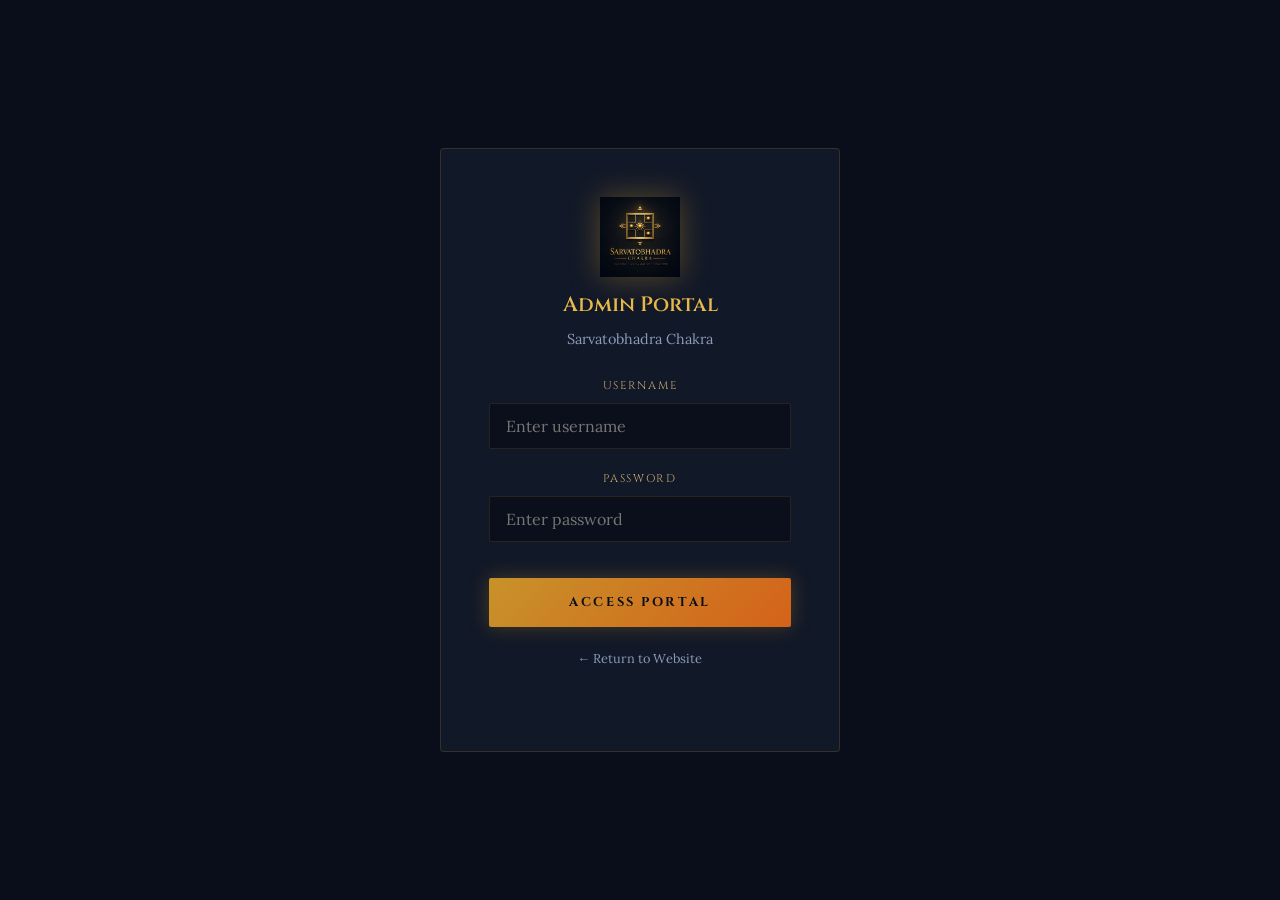
==== commit c18a8087: "Fix admin page - self contained, no main.js dependency" ====
--- a/admin.html
+++ b/admin.html
@@ -7,15 +7,19 @@
   <meta name="robots" content="noindex, nofollow">
   <link rel="stylesheet" href="css/style.css">
   <link rel="icon" type="image/png" href="images/SBC_Logo.png">
+  <style>
+    #admin-portal { display:none; }
+    #login-screen { display:flex; align-items:center; justify-content:center; min-height:100vh; }
+  </style>
 </head>
 <body>
 
-<!-- Login Screen -->
-<div id="login-screen" class="active">
+<!-- Login -->
+<div id="login-screen">
   <div class="login-box">
-    <img src="images/SBC_Logo.png" alt="SBC Logo">
+    <img src="images/SBC_Logo.png" alt="SBC Logo" style="width:80px;margin:0 auto 16px;display:block">
     <h2>Admin Portal</h2>
-    <p>Sarvatobhadra Chakra • Secure Access</p>
+    <p style="text-align:center;color:var(--text-muted);margin-bottom:24px">Sarvatobhadra Chakra</p>
     <div class="form-group">
       <label>Username</label>
       <input type="text" id="admin-user" placeholder="Enter username" autocomplete="off">
@@ -24,9 +28,9 @@
       <label>Password</label>
       <input type="password" id="admin-pass" placeholder="Enter password">
     </div>
-    <div class="login-error" id="login-error"></div>
-    <button class="form-submit" onclick="doLogin()" style="margin-top:16px">Access Portal</button>
-    <p style="margin-top:20px;font-size:0.8rem;color:var(--text-muted)">
+    <div id="login-error" class="login-error"></div>
+    <button class="form-submit" onclick="doAdminLogin()" style="margin-top:16px;width:100%">Access Portal</button>
+    <p style="margin-top:20px;font-size:0.8rem;color:var(--text-muted);text-align:center">
       <a href="index.html" style="color:var(--text-muted)">← Return to Website</a>
     </p>
   </div>
@@ -37,34 +41,29 @@
   <div class="admin-header">
     <h1>🔯 SBC Admin Portal</h1>
     <div class="admin-header-right">
-      <span style="font-family:var(--font-heading);font-size:0.7rem;color:var(--text-muted);letter-spacing:0.1em">ADMIN</span>
-      <button class="admin-logout" onclick="doLogout()">← Exit to Site</button>
+      <button class="admin-logout" onclick="doAdminLogout()">← Exit to Site</button>
     </div>
   </div>
   <div class="admin-layout">
     <aside class="admin-sidebar">
-      <div class="admin-nav-item active" data-section="dashboard"><span class="nav-icon">📊</span> Dashboard</div>
-      <div class="admin-nav-item" data-section="articles"><span class="nav-icon">📜</span> Articles</div>
-      <div class="admin-nav-item" data-section="add-article"><span class="nav-icon">✍️</span> Add Article</div>
-      <div class="admin-nav-item" data-section="edit-article" id="nav-edit-article" style="display:none"><span class="nav-icon">✏️</span> Edit Article</div>
-      <div class="admin-nav-item" data-section="videos"><span class="nav-icon">🎬</span> Videos</div>
-      <div class="admin-nav-item" data-section="add-video"><span class="nav-icon">➕</span> Add Video</div>
-      <div class="admin-nav-item" data-section="bookings"><span class="nav-icon">📅</span> Bookings</div>
+      <div class="admin-nav-item active" data-section="dashboard" onclick="switchSection('dashboard')"><span class="nav-icon">📊</span> Dashboard</div>
+      <div class="admin-nav-item" data-section="articles" onclick="switchSection('articles')"><span class="nav-icon">📜</span> Articles</div>
+      <div class="admin-nav-item" data-section="add-article" onclick="switchSection('add-article')"><span class="nav-icon">✍️</span> Add Article</div>
+      <div class="admin-nav-item" data-section="edit-article" id="nav-edit-article" style="display:none" onclick="switchSection('edit-article')"><span class="nav-icon">✏️</span> Edit Article</div>
+      <div class="admin-nav-item" data-section="videos" onclick="switchSection('videos')"><span class="nav-icon">🎬</span> Videos</div>
+      <div class="admin-nav-item" data-section="add-video" onclick="switchSection('add-video')"><span class="nav-icon">➕</span> Add Video</div>
+      <div class="admin-nav-item" data-section="bookings" onclick="switchSection('bookings')"><span class="nav-icon">📅</span> Bookings</div>
     </aside>
     <main class="admin-content">
 
       <!-- Dashboard -->
       <div class="admin-panel active" id="panel-dashboard">
-        <h2>Dashboard Overview</h2>
+        <h2>Dashboard</h2>
         <div class="admin-stats">
-          <div class="stat-card"><span class="stat-number" id="stat-articles">0</span><span class="stat-label">Published Articles</span></div>
-          <div class="stat-card"><span class="stat-number" id="stat-videos">0</span><span class="stat-label">Published Videos</span></div>
+          <div class="stat-card"><span class="stat-number" id="stat-articles">—</span><span class="stat-label">Published Articles</span></div>
+          <div class="stat-card"><span class="stat-number" id="stat-videos">—</span><span class="stat-label">Published Videos</span></div>
           <div class="stat-card"><span class="stat-number" id="stat-bookings">0</span><span class="stat-label">Total Bookings</span></div>
-          <div class="stat-card"><span class="stat-number" id="stat-pending">0</span><span class="stat-label">Pending Bookings</span></div>
-        </div>
-        <div class="admin-card">
-          <h3 style="font-family:var(--font-heading);font-size:1rem;color:var(--gold-light);margin-bottom:8px">💾 Content saves to database</h3>
-          <p style="font-size:0.85rem;color:var(--text-muted);margin:0">Articles and videos you publish here are saved permanently to PostgreSQL and appear live on the website instantly for all visitors worldwide.</p>
+          <div class="stat-card"><span class="stat-number" id="stat-pending">0</span><span class="stat-label">Pending</span></div>
         </div>
       </div>
 
@@ -74,7 +73,7 @@
         <div class="admin-card" style="overflow-x:auto">
           <table class="admin-table">
             <thead><tr><th>Title</th><th>Category</th><th>Published</th><th>Updated</th><th>Status</th><th>Actions</th></tr></thead>
-            <tbody id="articles-tbody"></tbody>
+            <tbody id="articles-tbody"><tr><td colspan="6" style="text-align:center;padding:24px;color:var(--text-muted)">Loading...</td></tr></tbody>
           </table>
         </div>
       </div>
@@ -85,48 +84,27 @@
         <div class="admin-card">
           <div class="admin-form-row" style="margin-bottom:20px">
             <div class="form-group" style="margin:0">
-              <label>Article Title *</label>
-              <input type="text" id="new-article-title" placeholder="e.g. Understanding Vedha in SBC">
+              <label>Title *</label>
+              <input type="text" id="new-article-title" placeholder="Article title">
             </div>
             <div class="form-group" style="margin:0">
               <label>Category *</label>
               <select id="new-article-category">
-                <option value="Learn SBC">🔯 Learn SBC — Foundations, Techniques & Advanced</option>
-                <option value="Life Applications">🌿 Life Applications — Marriage, Career, Health, Business</option>
-                <option value="Case Studies">👑 Case Studies — Celebrities & Real Life</option>
+                <option value="Learn SBC">🔯 Learn SBC</option>
+                <option value="Life Applications">🌿 Life Applications</option>
+                <option value="Case Studies">👑 Case Studies</option>
               </select>
             </div>
           </div>
-          <div class="admin-form-row" style="margin-bottom:20px">
-            <div class="form-group" style="margin:0">
-              <label>Icon</label>
-              <select id="new-article-icon">
-                <option value="🔯">🔯 General SBC</option>
-                <option value="⚡">⚡ Techniques / Vedha</option>
-                <option value="🌿">🌿 Life Applications</option>
-                <option value="👑">👑 Case Studies</option>
-                <option value="⭐">⭐ Nakshatras</option>
-                <option value="🌙">🌙 Tithis / Moon</option>
-              </select>
-            </div>
-            <div class="form-group" style="margin:0">
-              <label>Tags (comma separated)</label>
-              <input type="text" id="new-article-tags" placeholder="e.g. Vedha, Moon, Nakshatra, Transit">
-            </div>
-          </div>
           <div class="form-group">
-            <label>Article Content *</label>
-            <textarea id="new-article-content" style="min-height:320px" placeholder="## H2 heading&#10;### H3 heading&#10;**Bold text**&#10;*Italic text*&#10;[article:slug|Link text] — internal link&#10;[link:https://example.com|Link text] — external link"></textarea>
-          </div>
-          <div class="admin-card" style="background:rgba(200,146,42,0.04);border-color:rgba(200,146,42,0.1);margin-bottom:20px">
-            <p style="font-size:0.78rem;color:var(--text-muted);margin:0;line-height:1.8">
-              <strong style="color:var(--gold-primary)">Category Guide:</strong><br>
-              🔯 <strong style="color:var(--text-secondary)">Learn SBC</strong> — Foundations, nakshatras, vedha, muhurta, prashna, techniques, advanced<br>
-              🌿 <strong style="color:var(--text-secondary)">Life Applications</strong> — Marriage, career, business, health, travel, timing<br>
-              👑 <strong style="color:var(--text-secondary)">Case Studies</strong> — Celebrity charts, historical events, real consultations
-            </p>
-          </div>
-          <button class="btn-primary" onclick="addArticle()"><span>💾 Save as Draft</span></button>
+            <label>Tags (comma separated)</label>
+            <input type="text" id="new-article-tags" placeholder="e.g. Vedha, Moon, Nakshatra">
+          </div>
+          <div class="form-group">
+            <label>Content *</label>
+            <textarea id="new-article-content" style="min-height:320px" placeholder="## H2 heading&#10;### H3 heading&#10;**Bold** *Italic*&#10;[article:slug|Internal link] [link:https://url.com|External link]"></textarea>
+          </div>
+          <button class="btn-primary" onclick="adminAddArticle()"><span>💾 Save as Draft</span></button>
         </div>
       </div>
 
@@ -137,8 +115,8 @@
           <input type="hidden" id="edit-article-id">
           <div class="admin-form-row" style="margin-bottom:20px">
             <div class="form-group" style="margin:0">
-              <label>Article Title *</label>
-              <input type="text" id="edit-article-title" placeholder="Article title">
+              <label>Title *</label>
+              <input type="text" id="edit-article-title">
             </div>
             <div class="form-group" style="margin:0">
               <label>Category *</label>
@@ -150,17 +128,17 @@
             </div>
           </div>
           <div class="form-group">
-            <label>Tags (comma separated)</label>
-            <input type="text" id="edit-article-tags" placeholder="e.g. Vedha, Moon, Nakshatra">
+            <label>Tags</label>
+            <input type="text" id="edit-article-tags">
           </div>
           <div class="form-group">
-            <label>Article Content *</label>
+            <label>Content *</label>
             <textarea id="edit-article-content" style="min-height:400px"></textarea>
           </div>
           <div style="display:flex;gap:12px;flex-wrap:wrap">
-            <button class="btn-primary" onclick="saveEditArticle('draft')"><span>💾 Save as Draft</span></button>
-            <button class="btn-primary" onclick="saveEditArticle('published')" style="background:linear-gradient(135deg,#4A9B6F,#2D7A52)"><span>🚀 Save & Publish</span></button>
-            <button class="btn-secondary" onclick="switchAdminSection('articles')" style="padding:12px 20px">Cancel</button>
+            <button class="btn-primary" onclick="adminSaveEdit('draft')"><span>💾 Save as Draft</span></button>
+            <button class="btn-primary" onclick="adminSaveEdit('published')" style="background:linear-gradient(135deg,#4A9B6F,#2D7A52)"><span>🚀 Save & Publish</span></button>
+            <button class="btn-secondary" onclick="switchSection('articles')" style="padding:12px 20px">Cancel</button>
           </div>
         </div>
       </div>
@@ -171,7 +149,7 @@
         <div class="admin-card" style="overflow-x:auto">
           <table class="admin-table">
             <thead><tr><th>Title</th><th>YouTube ID</th><th>Type</th><th>Duration</th><th>Status</th><th>Actions</th></tr></thead>
-            <tbody id="videos-tbody"></tbody>
+            <tbody id="videos-tbody"><tr><td colspan="6" style="text-align:center;padding:24px;color:var(--text-muted)">Loading...</td></tr></tbody>
           </table>
         </div>
       </div>
@@ -182,32 +160,28 @@
         <div class="admin-card">
           <div class="admin-form-row" style="margin-bottom:20px">
             <div class="form-group" style="margin:0">
-              <label>Video Title *</label>
-              <input type="text" id="new-video-title" placeholder="Enter video title">
-            </div>
-            <div class="form-group" style="margin:0">
-              <label>YouTube Video ID or URL *</label>
+              <label>Title *</label>
+              <input type="text" id="new-video-title" placeholder="Video title">
+            </div>
+            <div class="form-group" style="margin:0">
+              <label>YouTube URL or ID *</label>
               <input type="text" id="new-video-id" placeholder="Paste full URL or video ID">
             </div>
           </div>
           <div class="admin-form-row" style="margin-bottom:20px">
             <div class="form-group" style="margin:0">
               <label>Duration</label>
-              <input type="text" id="new-video-duration" placeholder="e.g. 32:15 or 0:45 for Shorts">
-            </div>
-            <div class="form-group" style="margin:0">
-              <label>Video Type *</label>
+              <input type="text" id="new-video-duration" placeholder="e.g. 32:15 or 0:45">
+            </div>
+            <div class="form-group" style="margin:0">
+              <label>Type</label>
               <select id="new-video-type">
-                <option value="regular">📹 Regular Video (horizontal)</option>
-                <option value="short">📱 YouTube Short (vertical)</option>
+                <option value="regular">📹 Regular Video</option>
+                <option value="short">📱 YouTube Short</option>
               </select>
             </div>
           </div>
-          <p style="font-size:0.82rem;color:var(--text-muted);margin-bottom:20px;line-height:1.7">
-            💡 Regular: youtube.com/watch?v=<strong style="color:var(--gold-light)">ID</strong><br>
-            📱 Shorts: youtube.com/shorts/<strong style="color:var(--gold-light)">ID</strong>
-          </p>
-          <button class="btn-primary" onclick="addVideo()"><span>🎬 Save Video</span></button>
+          <button class="btn-primary" onclick="adminAddVideo()"><span>🎬 Save Video</span></button>
         </div>
       </div>
 
@@ -216,8 +190,8 @@
         <h2>Consultation Bookings</h2>
         <div class="admin-card" style="overflow-x:auto">
           <table class="admin-table">
-            <thead><tr><th>Name</th><th>Service</th><th>Date</th><th>Time</th><th>Location</th><th>Status</th><th>Action</th></tr></thead>
-            <tbody id="bookings-tbody"></tbody>
+            <thead><tr><th>Name</th><th>Service</th><th>Date</th><th>Location</th><th>Status</th><th>Action</th></tr></thead>
+            <tbody id="bookings-tbody"><tr><td colspan="6" style="text-align:center;padding:24px;color:var(--text-muted)">No bookings yet.</td></tr></tbody>
           </table>
         </div>
       </div>
@@ -226,7 +200,233 @@
   </div>
 </div>
 
+<!-- Toast -->
+<div id="admin-toast" style="position:fixed;bottom:24px;right:24px;background:var(--navy-card);border:1px solid rgba(200,146,42,0.3);padding:14px 20px;border-radius:4px;font-family:var(--font-heading);font-size:0.82rem;color:var(--gold-light);display:none;z-index:9999;max-width:320px"></div>
+
 <script src="js/data.js"></script>
-<script src="js/main.js"></script>
+<script>
+const API = 'http://y2hewqyikxpxfrml3rsk5i28.72.62.228.4.sslip.io';
+
+// ── Auth ──
+function doAdminLogin() {
+  const user = document.getElementById('admin-user').value;
+  const pass = document.getElementById('admin-pass').value;
+  const err  = document.getElementById('login-error');
+  if (user === 'admin' && pass === 'sbc2025') {
+    document.getElementById('login-screen').style.display = 'none';
+    document.getElementById('admin-portal').style.display = 'block';
+    loadDashboard();
+    loadArticles();
+    loadVideos();
+  } else {
+    err.style.display = 'block';
+    err.textContent = 'Invalid credentials.';
+  }
+}
+
+function doAdminLogout() {
+  window.location.href = 'index.html';
+}
+
+// Allow Enter key to login
+document.addEventListener('keydown', e => {
+  if (e.key === 'Enter' && document.getElementById('login-screen').style.display !== 'none') doAdminLogin();
+});
+
+// ── Navigation ──
+function switchSection(section) {
+  document.querySelectorAll('.admin-nav-item').forEach(i => i.classList.toggle('active', i.dataset.section === section));
+  document.querySelectorAll('.admin-panel').forEach(p => p.classList.toggle('active', p.id === 'panel-' + section));
+}
+
+// ── Toast ──
+function toast(msg) {
+  const t = document.getElementById('admin-toast');
+  t.textContent = msg;
+  t.style.display = 'block';
+  setTimeout(() => t.style.display = 'none', 3000);
+}
+
+// ── Dashboard ──
+async function loadDashboard() {
+  try {
+    const [ar, vi] = await Promise.all([
+      fetch(API + '/api/admin/articles').then(r => r.json()),
+      fetch(API + '/api/admin/videos').then(r => r.json())
+    ]);
+    document.getElementById('stat-articles').textContent = ar.data.filter(a => a.status === 'published').length;
+    document.getElementById('stat-videos').textContent   = vi.data.filter(v => v.status === 'published').length;
+  } catch(e) { console.warn('Dashboard error:', e); }
+}
+
+// ── Articles ──
+async function loadArticles() {
+  const tbody = document.getElementById('articles-tbody');
+  try {
+    const res  = await fetch(API + '/api/admin/articles');
+    const json = await res.json();
+    if (!json.data.length) { tbody.innerHTML = '<tr><td colspan="6" style="text-align:center;padding:24px;color:var(--text-muted)">No articles yet.</td></tr>'; return; }
+    const fmt = d => d ? new Date(d).toLocaleDateString('en-GB', {day:'numeric',month:'short',year:'numeric'}) : '—';
+    tbody.innerHTML = json.data.map(a => `
+      <tr>
+        <td>${a.title}</td>
+        <td>${a.category}</td>
+        <td>${fmt(a.created_at)}</td>
+        <td>${a.updated_at !== a.created_at ? fmt(a.updated_at) : '—'}</td>
+        <td><span class="badge badge-${a.status}">${a.status}</span></td>
+        <td>
+          <button class="btn-sm btn-edit" onclick="editArticle(${a.id})">Edit</button>
+          <button class="btn-sm btn-edit" onclick="toggleArticle(${a.id})">${a.status === 'published' ? 'Unpublish' : 'Publish'}</button>
+          <button class="btn-sm btn-delete" onclick="deleteArticle(${a.id})">Delete</button>
+        </td>
+      </tr>`).join('');
+  } catch(e) { tbody.innerHTML = '<tr><td colspan="6" style="color:#f87171;text-align:center;padding:24px">Could not load articles.</td></tr>'; }
+}
+
+async function adminAddArticle() {
+  const title    = document.getElementById('new-article-title').value.trim();
+  const category = document.getElementById('new-article-category').value;
+  const content  = document.getElementById('new-article-content').value.trim();
+  const tags     = document.getElementById('new-article-tags').value.trim();
+  if (!title || !content) { alert('Title and content required.'); return; }
+  try {
+    const res = await fetch(API + '/api/admin/articles', {
+      method: 'POST',
+      headers: {'Content-Type':'application/json'},
+      body: JSON.stringify({title, category, content, tags, status:'draft'})
+    });
+    const json = await res.json();
+    if (!json.success) throw new Error(json.error);
+    document.getElementById('new-article-title').value   = '';
+    document.getElementById('new-article-content').value = '';
+    document.getElementById('new-article-tags').value    = '';
+    await loadArticles(); loadDashboard();
+    switchSection('articles');
+    toast('✅ Article saved as draft!');
+  } catch(e) { toast('❌ Error: ' + e.message); }
+}
+
+async function editArticle(id) {
+  try {
+    const res  = await fetch(API + '/api/articles/' + id);
+    const json = await res.json();
+    const a    = json.data;
+    document.getElementById('edit-article-id').value      = a.id;
+    document.getElementById('edit-article-title').value   = a.title;
+    document.getElementById('edit-article-category').value= a.category;
+    document.getElementById('edit-article-tags').value    = a.tags || '';
+    document.getElementById('edit-article-content').value = a.content;
+    document.getElementById('nav-edit-article').style.display = 'flex';
+    switchSection('edit-article');
+  } catch(e) { toast('❌ Could not load article.'); }
+}
+
+async function adminSaveEdit(status) {
+  const id      = document.getElementById('edit-article-id').value;
+  const title   = document.getElementById('edit-article-title').value.trim();
+  const category= document.getElementById('edit-article-category').value;
+  const tags    = document.getElementById('edit-article-tags').value.trim();
+  const content = document.getElementById('edit-article-content').value.trim();
+  if (!title || !content) { alert('Title and content required.'); return; }
+  try {
+    const res = await fetch(API + '/api/admin/articles/' + id, {
+      method: 'PUT',
+      headers: {'Content-Type':'application/json'},
+      body: JSON.stringify({title, category, content, tags, status})
+    });
+    const json = await res.json();
+    if (!json.success) throw new Error(json.error);
+    document.getElementById('nav-edit-article').style.display = 'none';
+    await loadArticles(); loadDashboard();
+    switchSection('articles');
+    toast('✅ Article ' + (status === 'published' ? 'published!' : 'saved as draft!'));
+  } catch(e) { toast('❌ Error: ' + e.message); }
+}
+
+async function toggleArticle(id) {
+  try {
+    await fetch(API + '/api/admin/articles/' + id + '/toggle', {method:'PATCH'});
+    await loadArticles(); loadDashboard();
+    toast('✅ Status updated!');
+  } catch(e) { toast('❌ Error updating status.'); }
+}
+
+async function deleteArticle(id) {
+  if (!confirm('Delete this article?')) return;
+  try {
+    await fetch(API + '/api/admin/articles/' + id, {method:'DELETE'});
+    await loadArticles(); loadDashboard();
+    toast('🗑️ Article deleted.');
+  } catch(e) { toast('❌ Error deleting.'); }
+}
+
+// ── Videos ──
+async function loadVideos() {
+  const tbody = document.getElementById('videos-tbody');
+  try {
+    const res  = await fetch(API + '/api/admin/videos');
+    const json = await res.json();
+    if (!json.data.length) { tbody.innerHTML = '<tr><td colspan="6" style="text-align:center;padding:24px;color:var(--text-muted)">No videos yet.</td></tr>'; return; }
+    tbody.innerHTML = json.data.map(v => `
+      <tr>
+        <td>${v.title}</td>
+        <td><a href="https://youtube.com/watch?v=${v.youtube_id}" target="_blank" style="color:var(--gold-primary)">${v.youtube_id}</a></td>
+        <td>${v.video_type || 'regular'}</td>
+        <td>${v.duration || '—'}</td>
+        <td><span class="badge badge-${v.status}">${v.status}</span></td>
+        <td>
+          <button class="btn-sm btn-edit" onclick="toggleVideo(${v.id})">${v.status === 'published' ? 'Unpublish' : 'Publish'}</button>
+          <button class="btn-sm btn-delete" onclick="deleteVideo(${v.id})">Delete</button>
+        </td>
+      </tr>`).join('');
+  } catch(e) { tbody.innerHTML = '<tr><td colspan="6" style="color:#f87171;text-align:center;padding:24px">Could not load videos.</td></tr>'; }
+}
+
+async function adminAddVideo() {
+  const title    = document.getElementById('new-video-title').value.trim();
+  const rawId    = document.getElementById('new-video-id').value.trim();
+  const duration = document.getElementById('new-video-duration').value.trim();
+  const type     = document.getElementById('new-video-type').value;
+  if (!title || !rawId) { alert('Title and YouTube ID required.'); return; }
+  let youtubeId = rawId;
+  const w = rawId.match(/[?&]v=([^&]+)/);
+  const s = rawId.match(/shorts\/([^?&\s]+)/);
+  const b = rawId.match(/youtu\.be\/([^?&\s]+)/);
+  if (w) youtubeId = w[1]; else if (s) youtubeId = s[1]; else if (b) youtubeId = b[1];
+  const isShort = type === 'short' || !!s;
+  try {
+    const res = await fetch(API + '/api/admin/videos', {
+      method: 'POST',
+      headers: {'Content-Type':'application/json'},
+      body: JSON.stringify({title, youtube_id: youtubeId.trim(), duration, category:'Learn SBC', description: isShort ? '#shorts' : '', video_type: isShort ? 'short' : 'regular', status:'draft'})
+    });
+    const json = await res.json();
+    if (!json.success) throw new Error(json.error);
+    document.getElementById('new-video-title').value    = '';
+    document.getElementById('new-video-id').value       = '';
+    document.getElementById('new-video-duration').value = '';
+    await loadVideos(); loadDashboard();
+    switchSection('videos');
+    toast('✅ Video saved as draft!');
+  } catch(e) { toast('❌ Error: ' + e.message); }
+}
+
+async function toggleVideo(id) {
+  try {
+    await fetch(API + '/api/admin/videos/' + id + '/toggle', {method:'PATCH'});
+    await loadVideos(); loadDashboard();
+    toast('✅ Status updated!');
+  } catch(e) { toast('❌ Error.'); }
+}
+
+async function deleteVideo(id) {
+  if (!confirm('Delete this video?')) return;
+  try {
+    await fetch(API + '/api/admin/videos/' + id, {method:'DELETE'});
+    await loadVideos(); loadDashboard();
+    toast('🗑️ Video deleted.');
+  } catch(e) { toast('❌ Error.'); }
+}
+</script>
 </body>
 </html>
